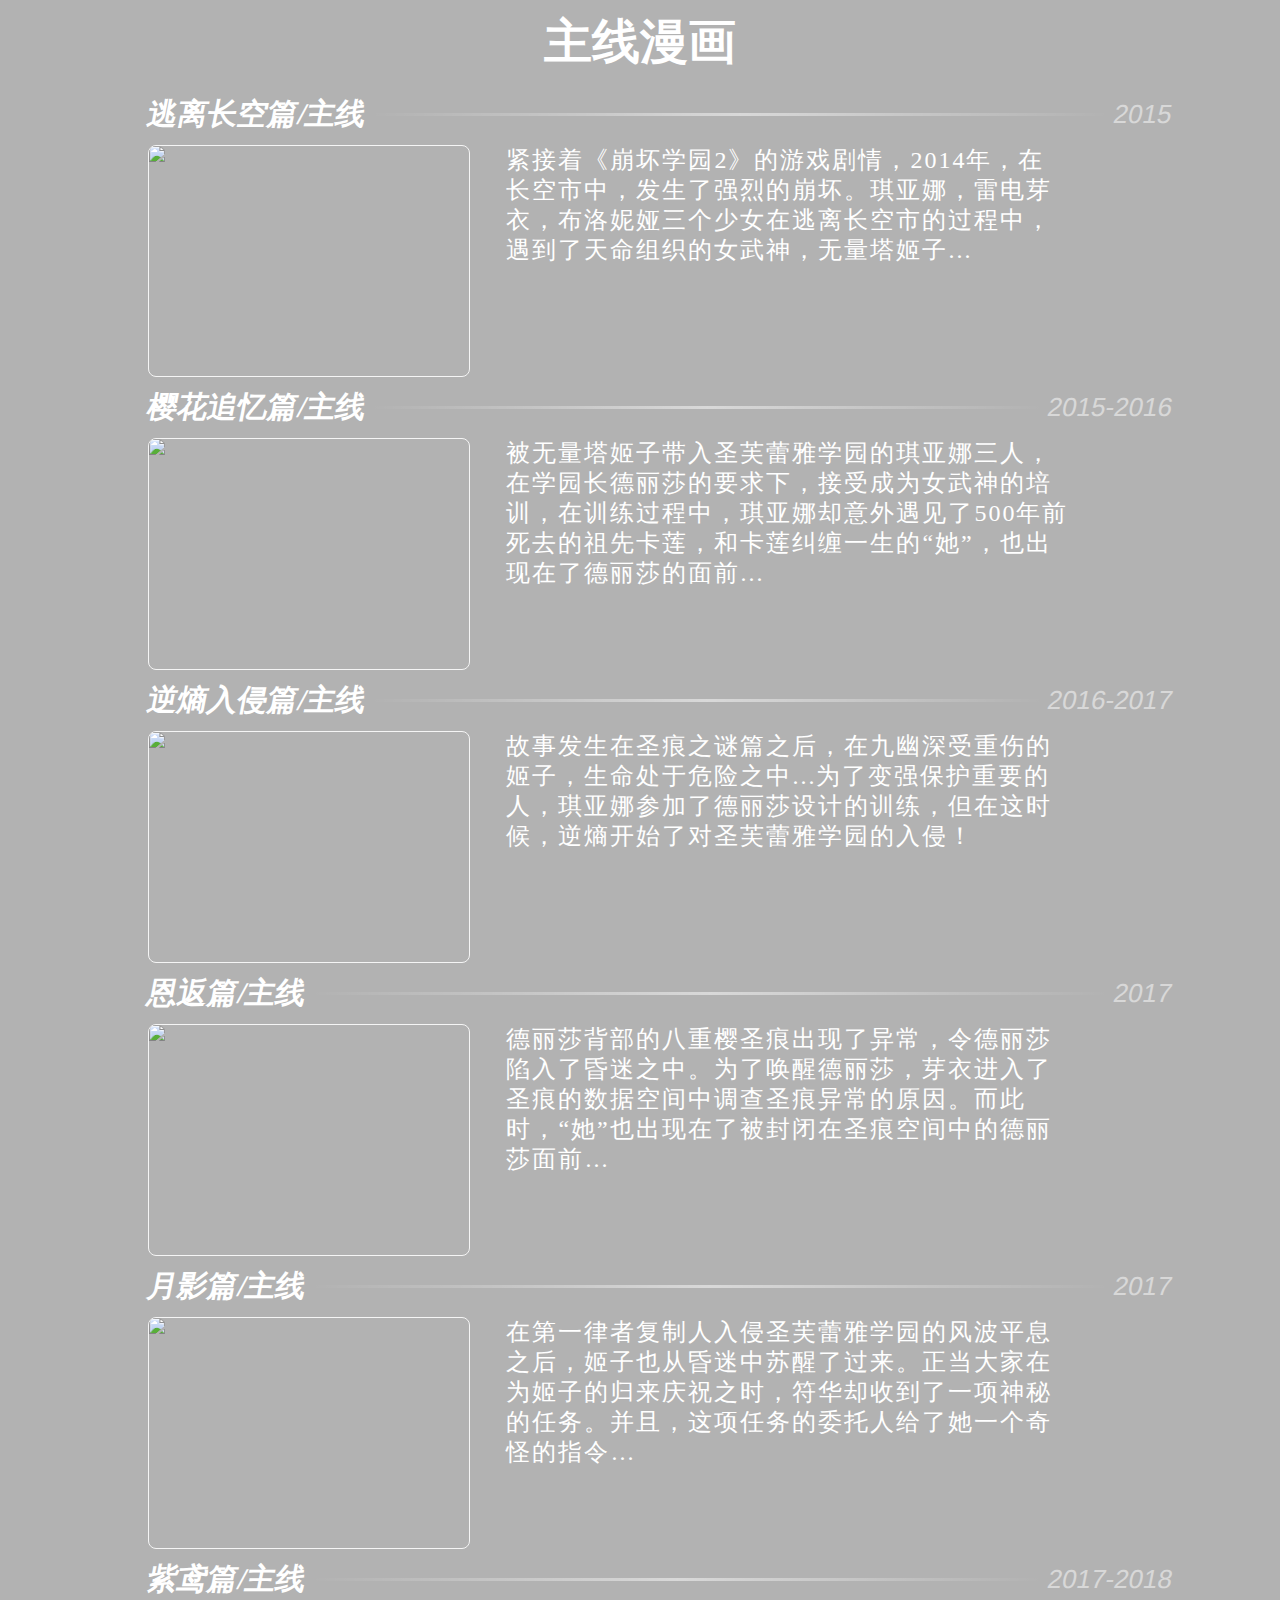
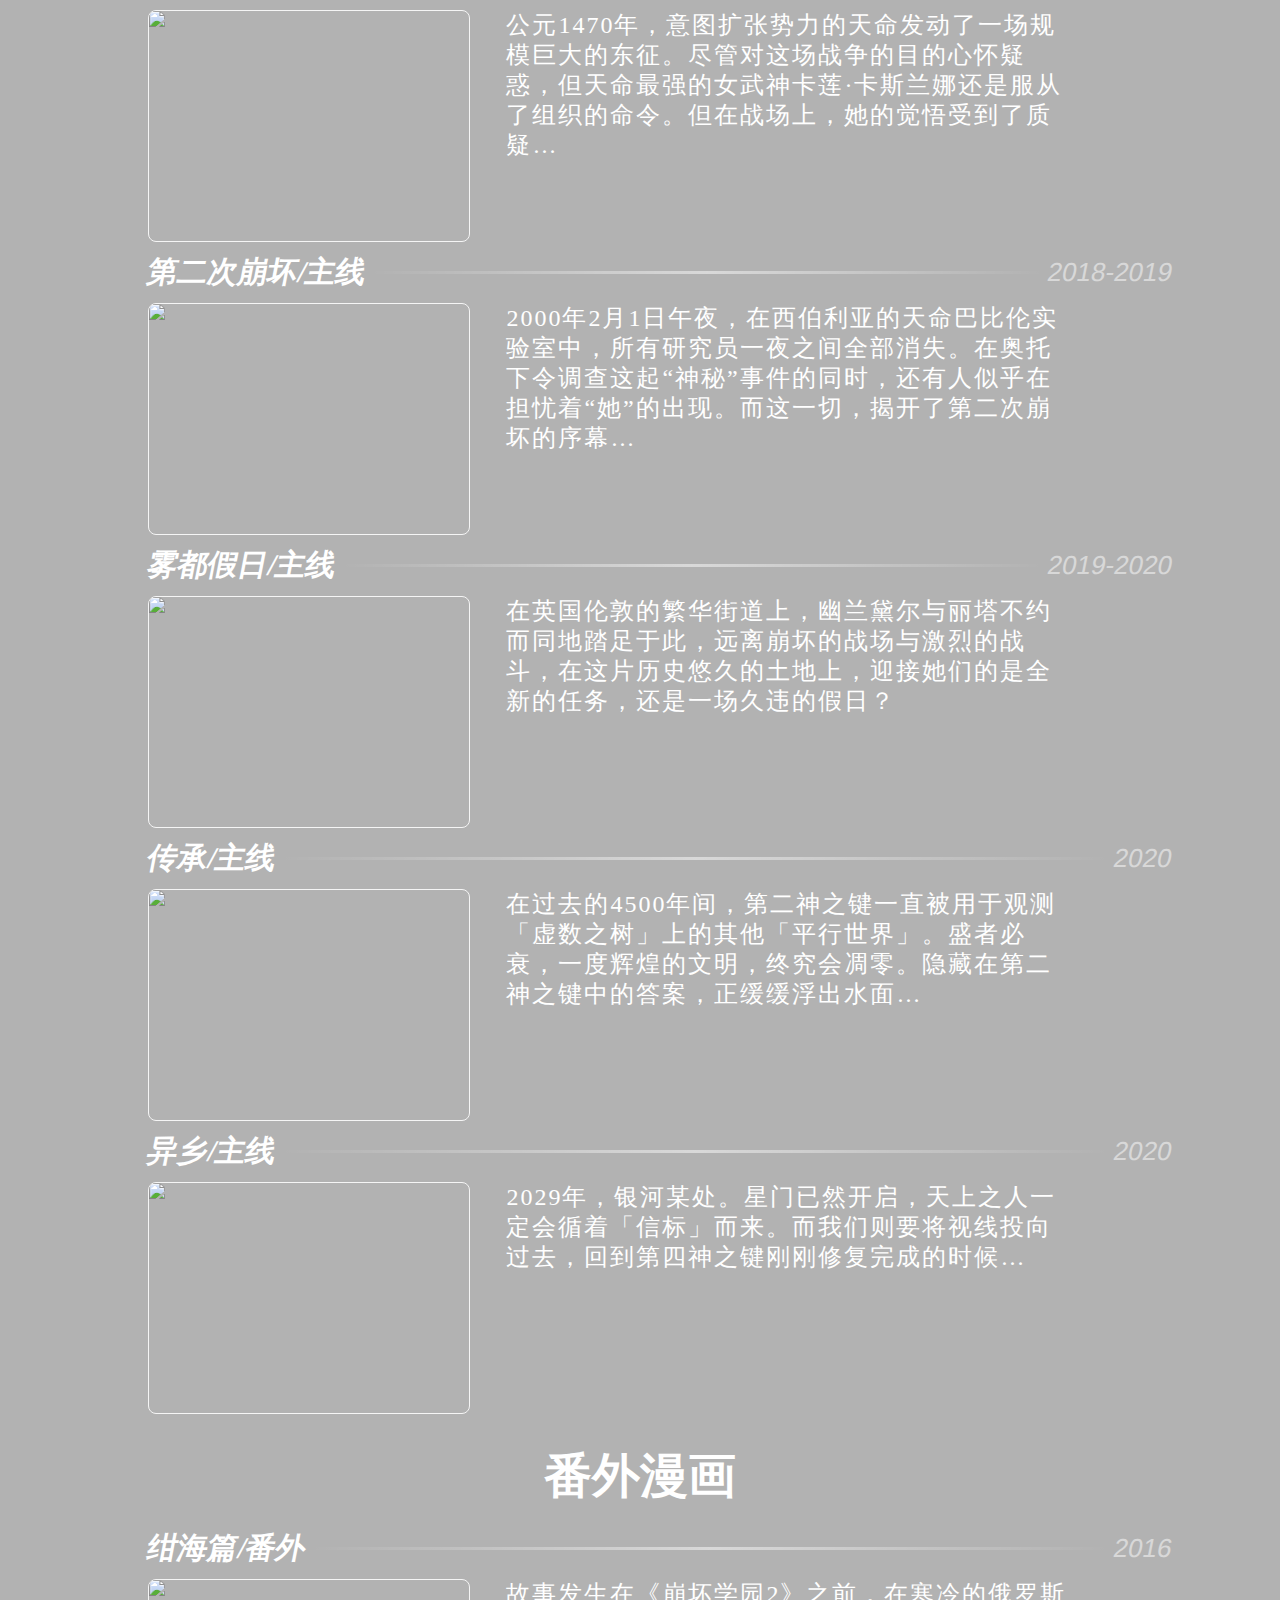
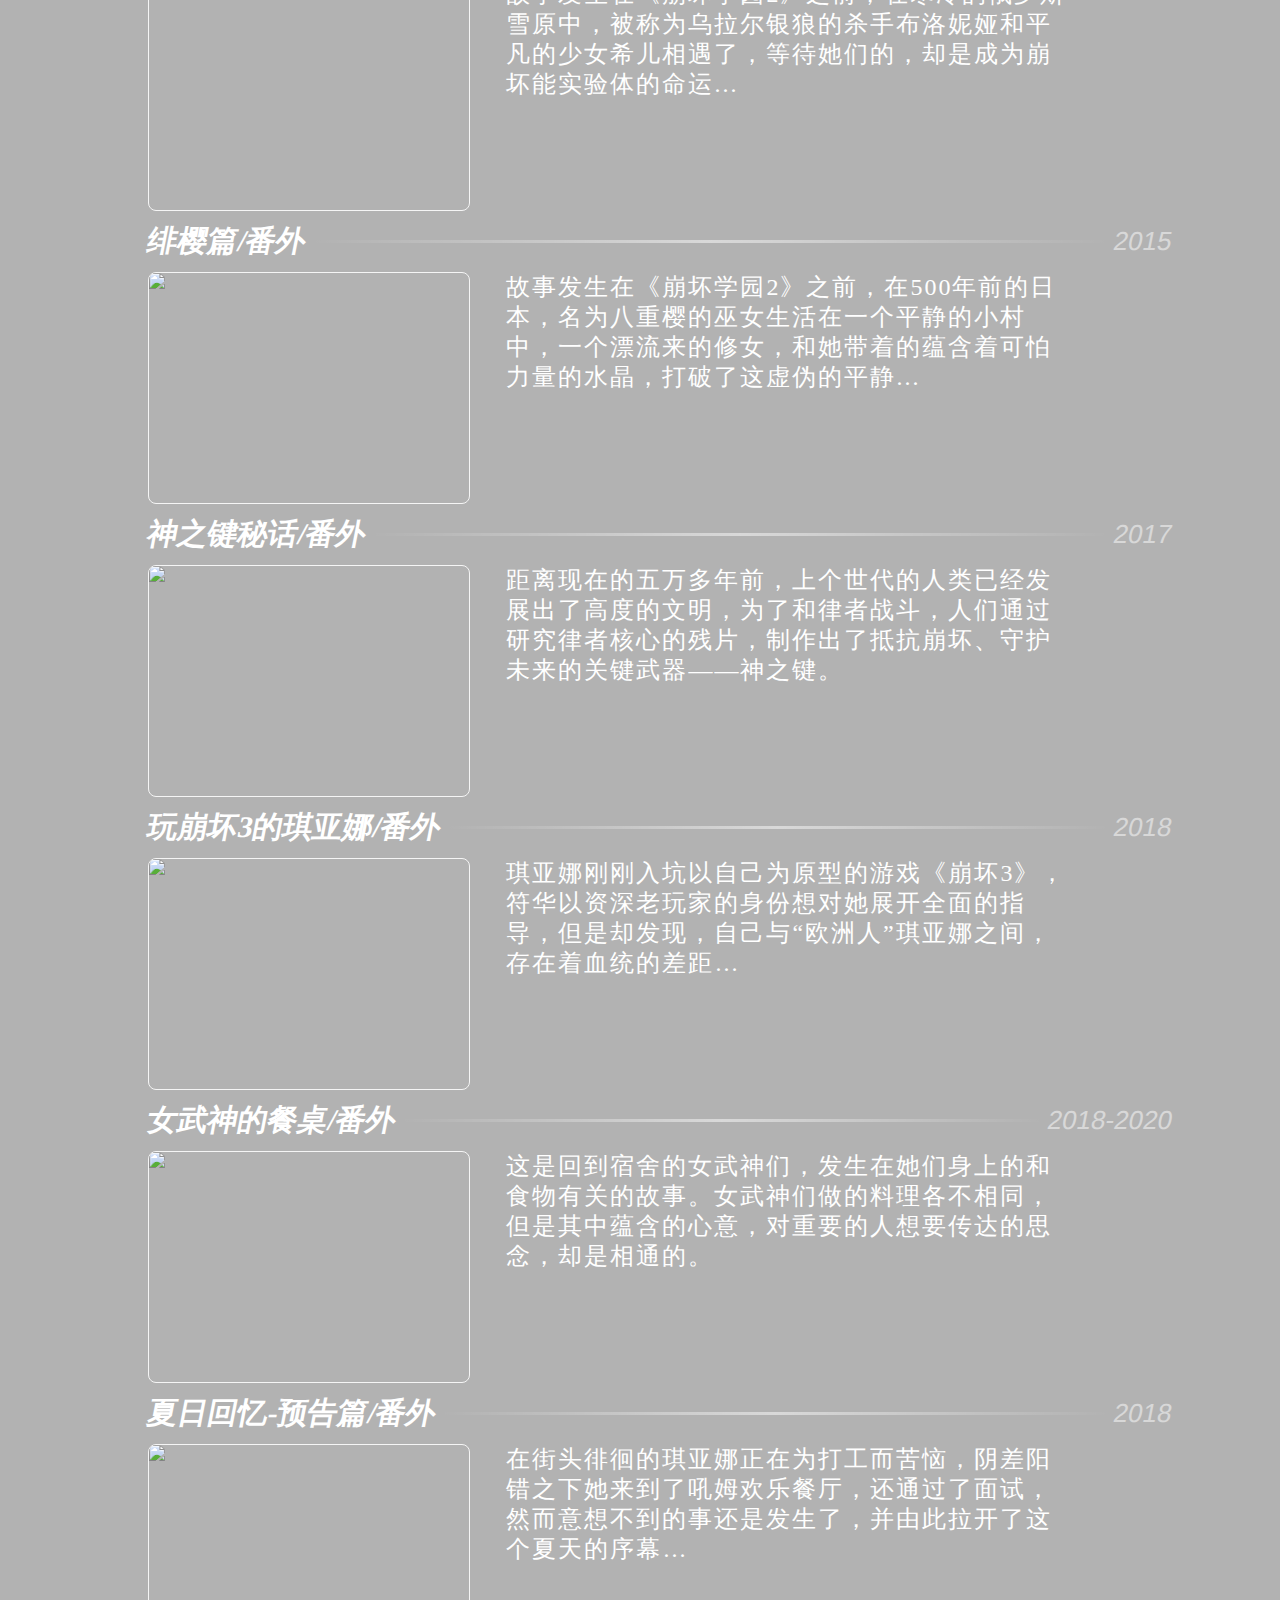
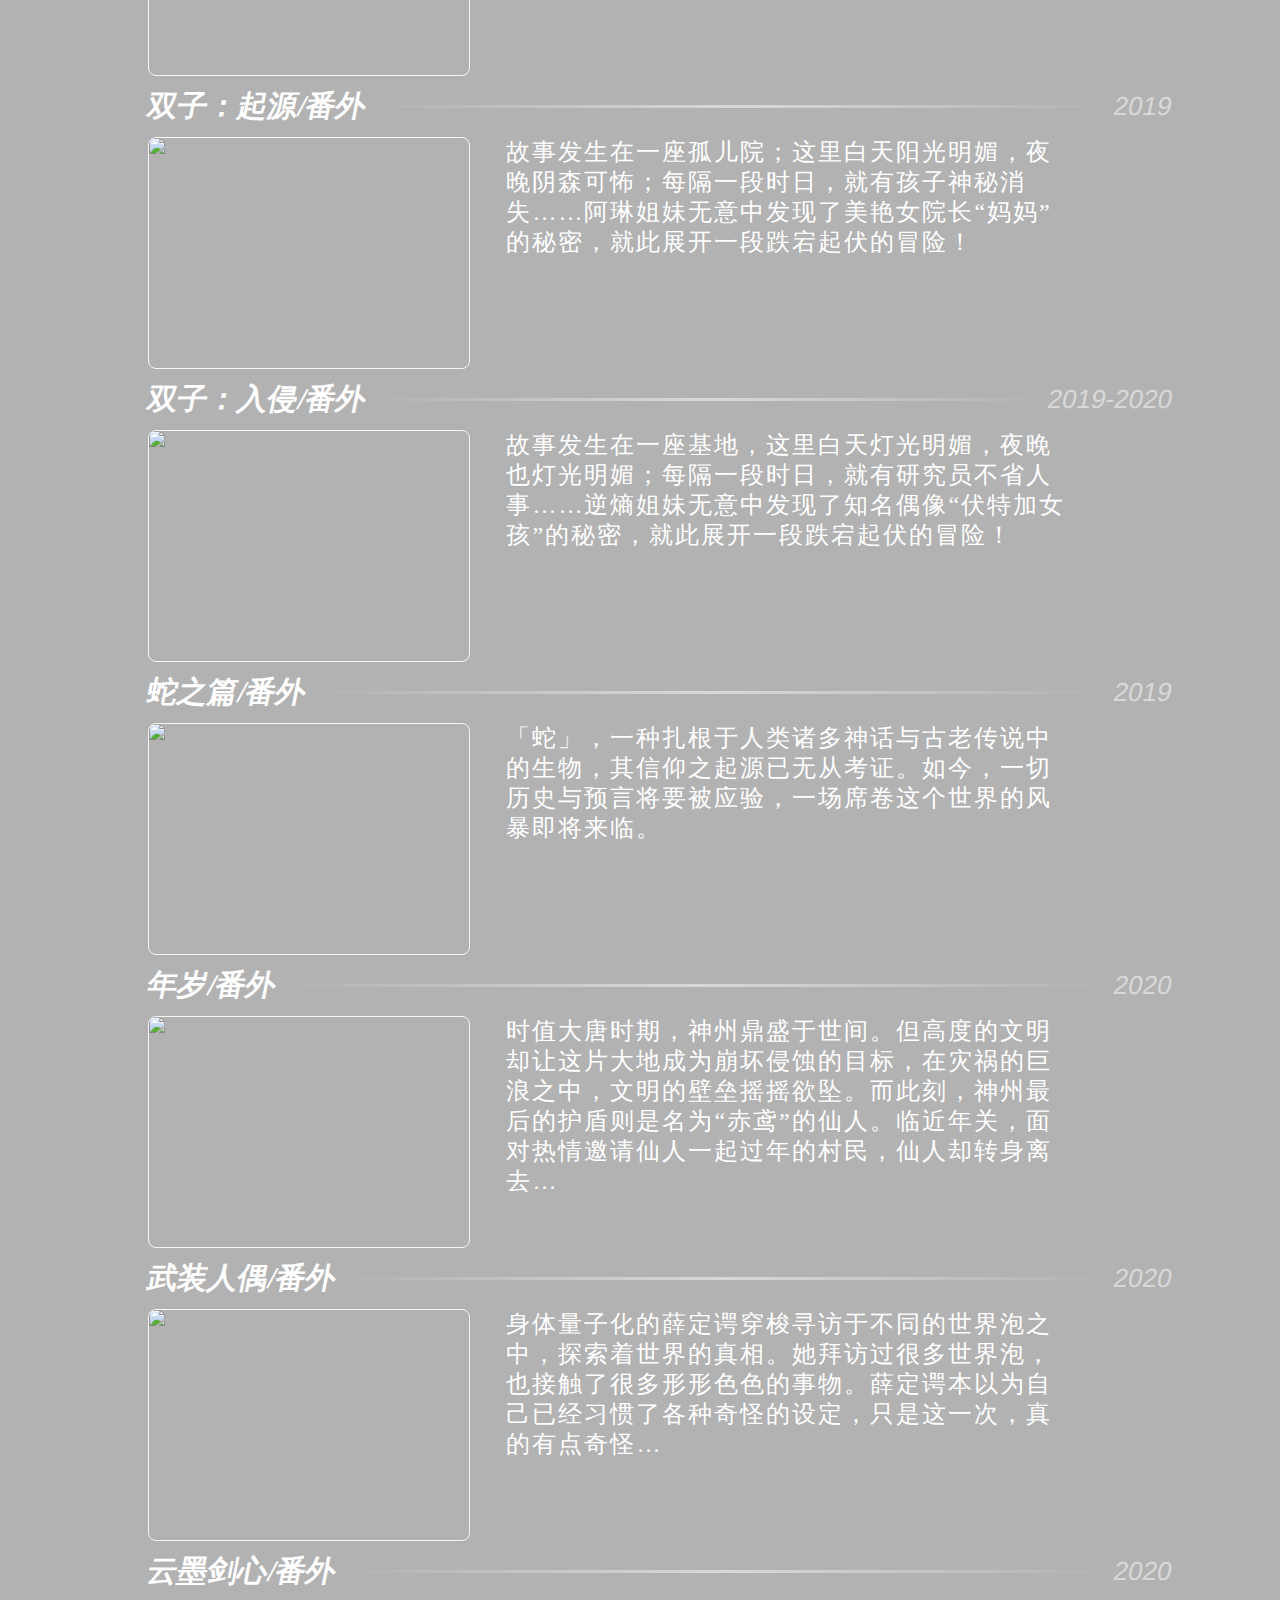
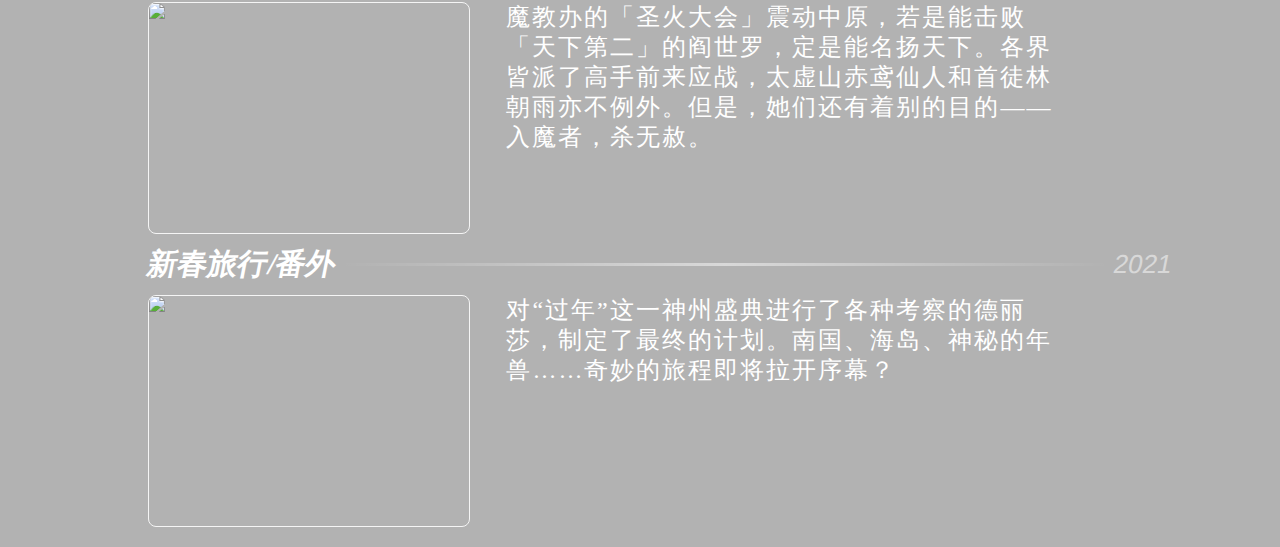
==== index.html @ b0ea1b7f "增加雾都假日" ====
<!DOCTYPE html>
<html>

<head>
    <meta charset='utf-8'>
    <meta http-equiv="Content-Type" content="text/html; charset=UTF-8">
    <!-- HTTP 1.1 -->
    <meta http-equiv="pragma" content="no-cache">
    <!-- HTTP 1.0 -->
    <meta http-equiv="cache-control" content="no-cache">
    <meta name="applicable-device" content="mobile">
    <meta name="viewport" content="width=device-width,minimum-scale=1.0,maximum-scale=1.0,user-scalable=no">
    <meta name="format-detection" content="telephone=no">
    <meta name="format-detection" content="email=no">
    <meta name="apple-mobile-web-app-capable" content="yes">
    <meta name="apple-mobile-web-status-bar-style" content="black-translucent">

    <title>崩坏三漫画</title>
    <link rel="icon" href="https://comic.bh3.com/favicon.ico">
    <link rel="stylesheet" href="css/index.css">
</head>

<body>
    <div class="index-container">
        <!-- <div class="index-title">崩坏三漫画</div> -->
        <div class="index-title">主线漫画</div>
        <div class="comic-list">
            <div class="comic-item">
                <div class="comic-title">
                    <div>逃离长空篇/主线</div>
                    <div class="role-line"></div>
                    <div>2015</div>
                </div>
                <a href="pages/common.html?id=1001">
                    <div class="comic-brief">
                        <div class="comic-cover">
                            <img src="http://comicstatic.bh3.com/new_static_v2/comic/book_cover/1001.jpg">
                        </div>
                        <div class="comic-description">
                            紧接着《崩坏学园2》的游戏剧情，2014年，在长空市中，发生了强烈的崩坏。琪亚娜，雷电芽衣，布洛妮娅三个少女在逃离长空市的过程中，遇到了天命组织的女武神，无量塔姬子...
                        </div>
                    </div>
                </a>
            </div>
            <div class="comic-item">
                <div class="comic-title">
                    <div>樱花追忆篇/主线</div>
                    <div class="role-line"></div>
                    <div>2015-2016</div>
                </div>
                <a href="pages/common.html?id=1002">
                    <div class="comic-brief">
                        <div class="comic-cover">
                            <img src="http://comicstatic.bh3.com/new_static_v2/comic/book_cover/1002.jpg">
                        </div>
                        <div class="comic-description">
                            被无量塔姬子带入圣芙蕾雅学园的琪亚娜三人，在学园长德丽莎的要求下，接受成为女武神的培训，在训练过程中，琪亚娜却意外遇见了500年前死去的祖先卡莲，和卡莲纠缠一生的“她”，也出现在了德丽莎的面前...
                        </div>
                    </div>
                </a>
            </div>
            <div class="comic-item">
                <div class="comic-title">
                    <div>逆熵入侵篇/主线</div>
                    <div class="role-line"></div>
                    <div>2016-2017</div>
                </div>
                <a href="pages/common.html?id=1006">
                    <div class="comic-brief">
                        <div class="comic-cover">
                            <img src="http://comicstatic.bh3.com/new_static_v2/comic/book_cover/1006.jpg">
                        </div>
                        <div class="comic-description">
                            故事发生在圣痕之谜篇之后，在九幽深受重伤的姬子，生命处于危险之中...为了变强保护重要的人，琪亚娜参加了德丽莎设计的训练，但在这时候，逆熵开始了对圣芙蕾雅学园的入侵！
                        </div>
                    </div>
                </a>
            </div>
            <div class="comic-item">
                <div class="comic-title">
                    <div>恩返篇/主线</div>
                    <div class="role-line"></div>
                    <div>2017</div>
                </div>
                <a href="pages/common.html?id=1007">
                    <div class="comic-brief">
                        <div class="comic-cover">
                            <img src="http://comicstatic.bh3.com/new_static_v2/comic/book_cover/1007.jpg">
                        </div>
                        <div class="comic-description">
                            德丽莎背部的八重樱圣痕出现了异常，令德丽莎陷入了昏迷之中。为了唤醒德丽莎，芽衣进入了圣痕的数据空间中调查圣痕异常的原因。而此时，“她”也出现在了被封闭在圣痕空间中的德丽莎面前…
                        </div>
                    </div>
                </a>
            </div>
            <div class="comic-item">
                <div class="comic-title">
                    <div>月影篇/主线</div>
                    <div class="role-line"></div>
                    <div>2017</div>
                </div>
                <a href="pages/common.html?id=1008">
                    <div class="comic-brief">
                        <div class="comic-cover">
                            <img src="http://comicstatic.bh3.com/new_static_v2/comic/book_cover/1008.jpg">
                        </div>
                        <div class="comic-description">
                            在第一律者复制人入侵圣芙蕾雅学园的风波平息之后，姬子也从昏迷中苏醒了过来。正当大家在为姬子的归来庆祝之时，符华却收到了一项神秘的任务。并且，这项任务的委托人给了她一个奇怪的指令…
                        </div>
                    </div>
                </a>
            </div>
            <div class="comic-item">
                <div class="comic-title">
                    <div>紫鸢篇/主线</div>
                    <div class="role-line"></div>
                    <div>2017-2018</div>
                </div>
                <a href="pages/common.html?id=1009">
                    <div class="comic-brief">
                        <div class="comic-cover">
                            <img src="http://comicstatic.bh3.com/new_static_v2/comic/book_cover/1009.jpg">
                        </div>
                        <div class="comic-description">
                            公元1470年，意图扩张势力的天命发动了一场规模巨大的东征。尽管对这场战争的目的心怀疑惑，但天命最强的女武神卡莲·卡斯兰娜还是服从了组织的命令。但在战场上，她的觉悟受到了质疑…
                        </div>
                    </div>
                </a>
            </div>
            <div class="comic-item">
                <div class="comic-title">
                    <div>第二次崩坏/主线</div>
                    <div class="role-line"></div>
                    <div>2018-2019</div>
                </div>
                <a href="pages/1012.html">
                    <div class="comic-brief">
                        <div class="comic-cover">
                            <img src="http://comicstatic.bh3.com/new_static_v2/comic/book_cover/1012.jpg">
                        </div>
                        <div class="comic-description">
                            2000年2月1日午夜，在西伯利亚的天命巴比伦实验室中，所有研究员一夜之间全部消失。在奥托下令调查这起“神秘”事件的同时，还有人似乎在担忧着“她”的出现。而这一切，揭开了第二次崩坏的序幕…
                        </div>
                    </div>
                </a>
            </div>
            <div class="comic-item">
                <div class="comic-title">
                    <div>雾都假日/主线</div>
                    <div class="role-line"></div>
                    <div>2019-2020</div>
                </div>
                <a href="pages/common.html?id=1018">
                    <div class="comic-brief">
                        <div class="comic-cover">
                            <img src="http://comicstatic.bh3.com/new_static_v2/comic/book_cover/1018.jpg">
                        </div>
                        <div class="comic-description">
                            在英国伦敦的繁华街道上，幽兰黛尔与丽塔不约而同地踏足于此，远离崩坏的战场与激烈的战斗，在这片历史悠久的土地上，迎接她们的是全新的任务，还是一场久违的假日？
                        </div>
                    </div>
                </a>
            </div>
            <div class="comic-item">
                <div class="comic-title">
                    <div>传承/主线</div>
                    <div class="role-line"></div>
                    <div>2020</div>
                </div>
                <a href="https://comic.bh3.com/book/1021">
                    <div class="comic-brief">
                        <div class="comic-cover">
                            <img src="http://comicstatic.bh3.com/new_static_v2/comic/book_cover/1021.jpg">
                        </div>
                        <div class="comic-description">
                            在过去的4500年间，第二神之键一直被用于观测「虚数之树」上的其他「平行世界」。盛者必衰，一度辉煌的文明，终究会凋零。隐藏在第二神之键中的答案，正缓缓浮出水面…
                        </div>
                    </div>
                </a>
            </div>
            <div class="comic-item">
                <div class="comic-title">
                    <div>异乡/主线</div>
                    <div class="role-line"></div>
                    <div>2020</div>
                </div>
                <a href="https://comic.bh3.com/book/1023">
                    <div class="comic-brief">
                        <div class="comic-cover">
                            <img src="http://comicstatic.bh3.com/new_static_v2/comic/book_cover/1023.jpg">
                        </div>
                        <div class="comic-description">
                            2029年，银河某处。星门已然开启，天上之人一定会循着「信标」而来。而我们则要将视线投向过去，回到第四神之键刚刚修复完成的时候…
                        </div>
                    </div>
                </a>
            </div>
        </div>
        <div class="index-title">番外漫画</div>
        <div class="comic-list">
            <div class="comic-item">
                <div class="comic-title">
                    <div>绀海篇/番外</div>
                    <div class="role-line"></div>
                    <div>2016</div>
                </div>
                <a href="https://comic.bh3.com/book/1004">
                    <div class="comic-brief">
                        <div class="comic-cover">
                            <img src="http://comicstatic.bh3.com/new_static_v2/comic/book_cover/1004.jpg">
                        </div>
                        <div class="comic-description">
                            故事发生在《崩坏学园2》之前，在寒冷的俄罗斯雪原中，被称为乌拉尔银狼的杀手布洛妮娅和平凡的少女希儿相遇了，等待她们的，却是成为崩坏能实验体的命运...
                        </div>
                    </div>
                </a>
            </div>
            <div class="comic-item">
                <div class="comic-title">
                    <div>绯樱篇/番外</div>
                    <div class="role-line"></div>
                    <div>2015</div>
                </div>
                <a href="https://comic.bh3.com/book/1005">
                    <div class="comic-brief">
                        <div class="comic-cover">
                            <img src="http://comicstatic.bh3.com/new_static_v2/comic/book_cover/1005.jpg">
                        </div>
                        <div class="comic-description">
                            故事发生在《崩坏学园2》之前，在500年前的日本，名为八重樱的巫女生活在一个平静的小村中，一个漂流来的修女，和她带着的蕴含着可怕力量的水晶，打破了这虚伪的平静...
                        </div>
                    </div>
                </a>
            </div>
            <div class="comic-item">
                <div class="comic-title">
                    <div>神之键秘话/番外</div>
                    <div class="role-line"></div>
                    <div>2017</div>
                </div>
                <a href="https://comic.bh3.com/book/1010">
                    <div class="comic-brief">
                        <div class="comic-cover">
                            <img src="http://comicstatic.bh3.com/new_static_v2/comic/book_cover/1010.jpg">
                        </div>
                        <div class="comic-description">
                            距离现在的五万多年前，上个世代的人类已经发展出了高度的文明，为了和律者战斗，人们通过研究律者核心的残片，制作出了抵抗崩坏、守护未来的关键武器——神之键。
                        </div>
                    </div>
                </a>
            </div>
            <div class="comic-item">
                <div class="comic-title">
                    <div>玩崩坏3的琪亚娜/番外</div>
                    <div class="role-line"></div>
                    <div>2018</div>
                </div>
                <a href="https://comic.bh3.com/book/1011">
                    <div class="comic-brief">
                        <div class="comic-cover">
                            <img src="http://comicstatic.bh3.com/new_static_v2/comic/book_cover/1011.jpg">
                        </div>
                        <div class="comic-description">
                            琪亚娜刚刚入坑以自己为原型的游戏《崩坏3》，符华以资深老玩家的身份想对她展开全面的指导，但是却发现，自己与“欧洲人”琪亚娜之间，存在着血统的差距…
                        </div>
                    </div>
                </a>
            </div>
            <div class="comic-item">
                <div class="comic-title">
                    <div>女武神的餐桌/番外</div>
                    <div class="role-line"></div>
                    <div>2018-2020</div>
                </div>
                <a href="https://comic.bh3.com/book/1013">
                    <div class="comic-brief">
                        <div class="comic-cover">
                            <img src="http://comicstatic.bh3.com/new_static_v2/comic/book_cover/1013.jpg">
                        </div>
                        <div class="comic-description">
                            这是回到宿舍的女武神们，发生在她们身上的和食物有关的故事。女武神们做的料理各不相同，但是其中蕴含的心意，对重要的人想要传达的思念，却是相通的。
                        </div>
                    </div>
                </a>
            </div>
            <div class="comic-item">
                <div class="comic-title">
                    <div>夏日回忆-预告篇/番外</div>
                    <div class="role-line"></div>
                    <div>2018</div>
                </div>
                <a href="https://comic.bh3.com/book/1014">
                    <div class="comic-brief">
                        <div class="comic-cover">
                            <img src="http://comicstatic.bh3.com/new_static_v2/comic/book_cover/1014.jpg">
                        </div>
                        <div class="comic-description">
                            在街头徘徊的琪亚娜正在为打工而苦恼，阴差阳错之下她来到了吼姆欢乐餐厅，还通过了面试，然而意想不到的事还是发生了，并由此拉开了这个夏天的序幕…
                        </div>
                    </div>
                </a>
            </div>
            <div class="comic-item">
                <div class="comic-title">
                    <div>双子：起源/番外</div>
                    <div class="role-line"></div>
                    <div>2019</div>
                </div>
                <a href="https://comic.bh3.com/book/1015">
                    <div class="comic-brief">
                        <div class="comic-cover">
                            <img src="http://comicstatic.bh3.com/new_static_v2/comic/book_cover/1015.jpg">
                        </div>
                        <div class="comic-description">
                            故事发生在一座孤儿院；这里白天阳光明媚，夜晚阴森可怖；每隔一段时日，就有孩子神秘消失……阿琳姐妹无意中发现了美艳女院长“妈妈”的秘密，就此展开一段跌宕起伏的冒险！
                        </div>
                    </div>
                </a>
            </div>
            <div class="comic-item">
                <div class="comic-title">
                    <div>双子：入侵/番外</div>
                    <div class="role-line"></div>
                    <div>2019-2020</div>
                </div>
                <a href="https://comic.bh3.com/book/1016">
                    <div class="comic-brief">
                        <div class="comic-cover">
                            <img src="http://comicstatic.bh3.com/new_static_v2/comic/book_cover/1016.jpg">
                        </div>
                        <div class="comic-description">
                            故事发生在一座基地，这里白天灯光明媚，夜晚也灯光明媚；每隔一段时日，就有研究员不省人事……逆熵姐妹无意中发现了知名偶像“伏特加女孩”的秘密，就此展开一段跌宕起伏的冒险！
                        </div>
                    </div>
                </a>
            </div>
            <div class="comic-item">
                <div class="comic-title">
                    <div>蛇之篇/番外</div>
                    <div class="role-line"></div>
                    <div>2019</div>
                </div>
                <a href="https://comic.bh3.com/book/1017">
                    <div class="comic-brief">
                        <div class="comic-cover">
                            <img src="http://comicstatic.bh3.com/new_static_v2/comic/book_cover/1017.jpg">
                        </div>
                        <div class="comic-description">
                            「蛇」，一种扎根于人类诸多神话与古老传说中的生物，其信仰之起源已无从考证。如今，一切历史与预言将要被应验，一场席卷这个世界的风暴即将来临。
                        </div>
                    </div>
                </a>
            </div>
            <div class="comic-item">
                <div class="comic-title">
                    <div>年岁/番外</div>
                    <div class="role-line"></div>
                    <div>2020</div>
                </div>
                <a href="https://comic.bh3.com/book/1019">
                    <div class="comic-brief">
                        <div class="comic-cover">
                            <img src="http://comicstatic.bh3.com/new_static_v2/comic/book_cover/1019.jpg">
                        </div>
                        <div class="comic-description">
                            时值大唐时期，神州鼎盛于世间。但高度的文明却让这片大地成为崩坏侵蚀的目标，在灾祸的巨浪之中，文明的壁垒摇摇欲坠。而此刻，神州最后的护盾则是名为“赤鸢”的仙人。临近年关，面对热情邀请仙人一起过年的村民，仙人却转身离去…
                        </div>
                    </div>
                </a>
            </div>
            <div class="comic-item">
                <div class="comic-title">
                    <div>武装人偶/番外</div>
                    <div class="role-line"></div>
                    <div>2020</div>
                </div>
                <a href="https://comic.bh3.com/book/1020">
                    <div class="comic-brief">
                        <div class="comic-cover">
                            <img src="http://comicstatic.bh3.com/new_static_v2/comic/book_cover/1020.jpg">
                        </div>
                        <div class="comic-description">
                            身体量子化的薛定谔穿梭寻访于不同的世界泡之中，探索着世界的真相。她拜访过很多世界泡，也接触了很多形形色色的事物。薛定谔本以为自己已经习惯了各种奇怪的设定，只是这一次，真的有点奇怪…
                        </div>
                    </div>
                </a>
            </div>
            <div class="comic-item">
                <div class="comic-title">
                    <div>云墨剑心/番外</div>
                    <div class="role-line"></div>
                    <div>2020</div>
                </div>
                <a href="https://comic.bh3.com/book/1022">
                    <div class="comic-brief">
                        <div class="comic-cover">
                            <img src="http://comicstatic.bh3.com/new_static_v2/comic/book_cover/1022.jpg">
                        </div>
                        <div class="comic-description">
                            魔教办的「圣火大会」震动中原，若是能击败「天下第二」的阎世罗，定是能名扬天下。各界皆派了高手前来应战，太虚山赤鸢仙人和首徒林朝雨亦不例外。但是，她们还有着别的目的——入魔者，杀无赦。
                        </div>
                    </div>
                </a>
            </div>
            <div class="comic-item">
                <div class="comic-title">
                    <div>新春旅行/番外</div>
                    <div class="role-line"></div>
                    <div>2021</div>
                </div>
                <a href="https://comic.bh3.com/book/1024">
                    <div class="comic-brief">
                        <div class="comic-cover">
                            <img src="http://comicstatic.bh3.com/new_static_v2/comic/book_cover/1024.jpg">
                        </div>
                        <div class="comic-description">
                            对“过年”这一神州盛典进行了各种考察的德丽莎，制定了最终的计划。南国、海岛、神秘的年兽……奇妙的旅程即将拉开序幕？
                        </div>
                    </div>
                </a>
            </div>
        </div>
    </div>

    <!-- <div class="return-top">返回顶部</div> -->
</body>

</html>
---- css/index.css ----
body {
    margin: 0;
}

a {
    text-decoration: none;
}

.index-container {
    background: url(https://www.bh3.com/_nuxt/img/rolebg.6391bd9.jpg) center top no-repeat;
    background-size: cover;
    background-attachment: fixed;
    min-height: 1200px;
    background-blend-mode: darken;
    background-color: rgba(0,0,0,0.3);
}

.index-title {
    font-size: 3rem;
    font-weight: bold;
    /* color: #96dbff; */
    color: #fff;
    text-align: center;
    padding: 10px 0;
}

.comic-list {
    padding: 10px 20px;
}

@media screen and (min-width: 800px) {
    .comic-list {
        width: 80%;
        margin-left: 10%;
    }
}

/* comic-title */

.comic-title {
    display: -webkit-box;
    display: -ms-flexbox;
    display: flex;
    -webkit-box-align: center;
    -ms-flex-align: center;
    align-items: center;
    -webkit-box-pack: justify;
    -ms-flex-pack: justify;
    justify-content: space-between;
    margin-bottom: 10px;
}

.comic-title div:first-child {
    font-size: 30px;
    color: #fff;
    -webkit-transform: skew(-11deg);
    -ms-transform: skew(-11deg);
    transform: skew(-11deg);
    font-weight: bold;
    -ms-flex-negative: 0;
    flex-shrink: 0;
    margin-right: 5px;
}

.comic-title .role-line {
    -webkit-box-flex: 1;
    -ms-flex: 1;
    flex: 1;
    height: 3px;
    background: -webkit-gradient(linear, right top, left top, from(transparent), color-stop(rgba(255, 255, 255, 0.5)), to(transparent));
    background: -o-linear-gradient(right, transparent, rgba(255, 255, 255, 0.5), transparent);
    background: linear-gradient(to left, transparent, rgba(255, 255, 255, 0.5), transparent);
}

.comic-title div:last-child {
    font-size: 26px;
    opacity: .5;
    font-weight: 400;
    color: #fff;
    -webkit-transform: skew(-11deg);
    -ms-transform: skew(-11deg);
    transform: skew(-11deg);
    -ms-flex-negative: 0;
    flex-shrink: 0;
    margin-left: 5px;
    font-family: Impact, sans-serif;
}

/* comic-brief */

.comic-brief {
    overflow: hidden;
    margin-bottom: 10px;
}

.comic-cover {
    float: left;
    width: 320px;
    height: 230px;
    border: 1px solid #F5F5F5;
    overflow: hidden;
    border-radius: 8px;
    /* font-size: 0; */
}

.comic-cover img {
    width: 100%;
    display: block;
}

.comic-description {
    font-size: 1.5rem;
    margin-left: 330px;
    line-height: 30px;
    color: #FFF;
    letter-spacing: 2px;
}

@media screen and (max-width: 600px) {
    .comic-title div:first-child {
        font-size: 1.5rem;
    }
    .comic-title div:last-child {
        font-size: 1.2rem;
        /* opacity: .5; */
        /* font-weight: 400; */
    }
    
    .comic-cover {
        width: 40%;
        height: fit-content;
    }
    .comic-description {
        font-size: 1rem;
        margin-left: 45%;
        line-height: normal;
        letter-spacing: normal;
    }
}

@media screen and (min-width: 1200px) {
    .comic-description {
        margin-left: 35%;
        margin-right: 10%;
    }
}
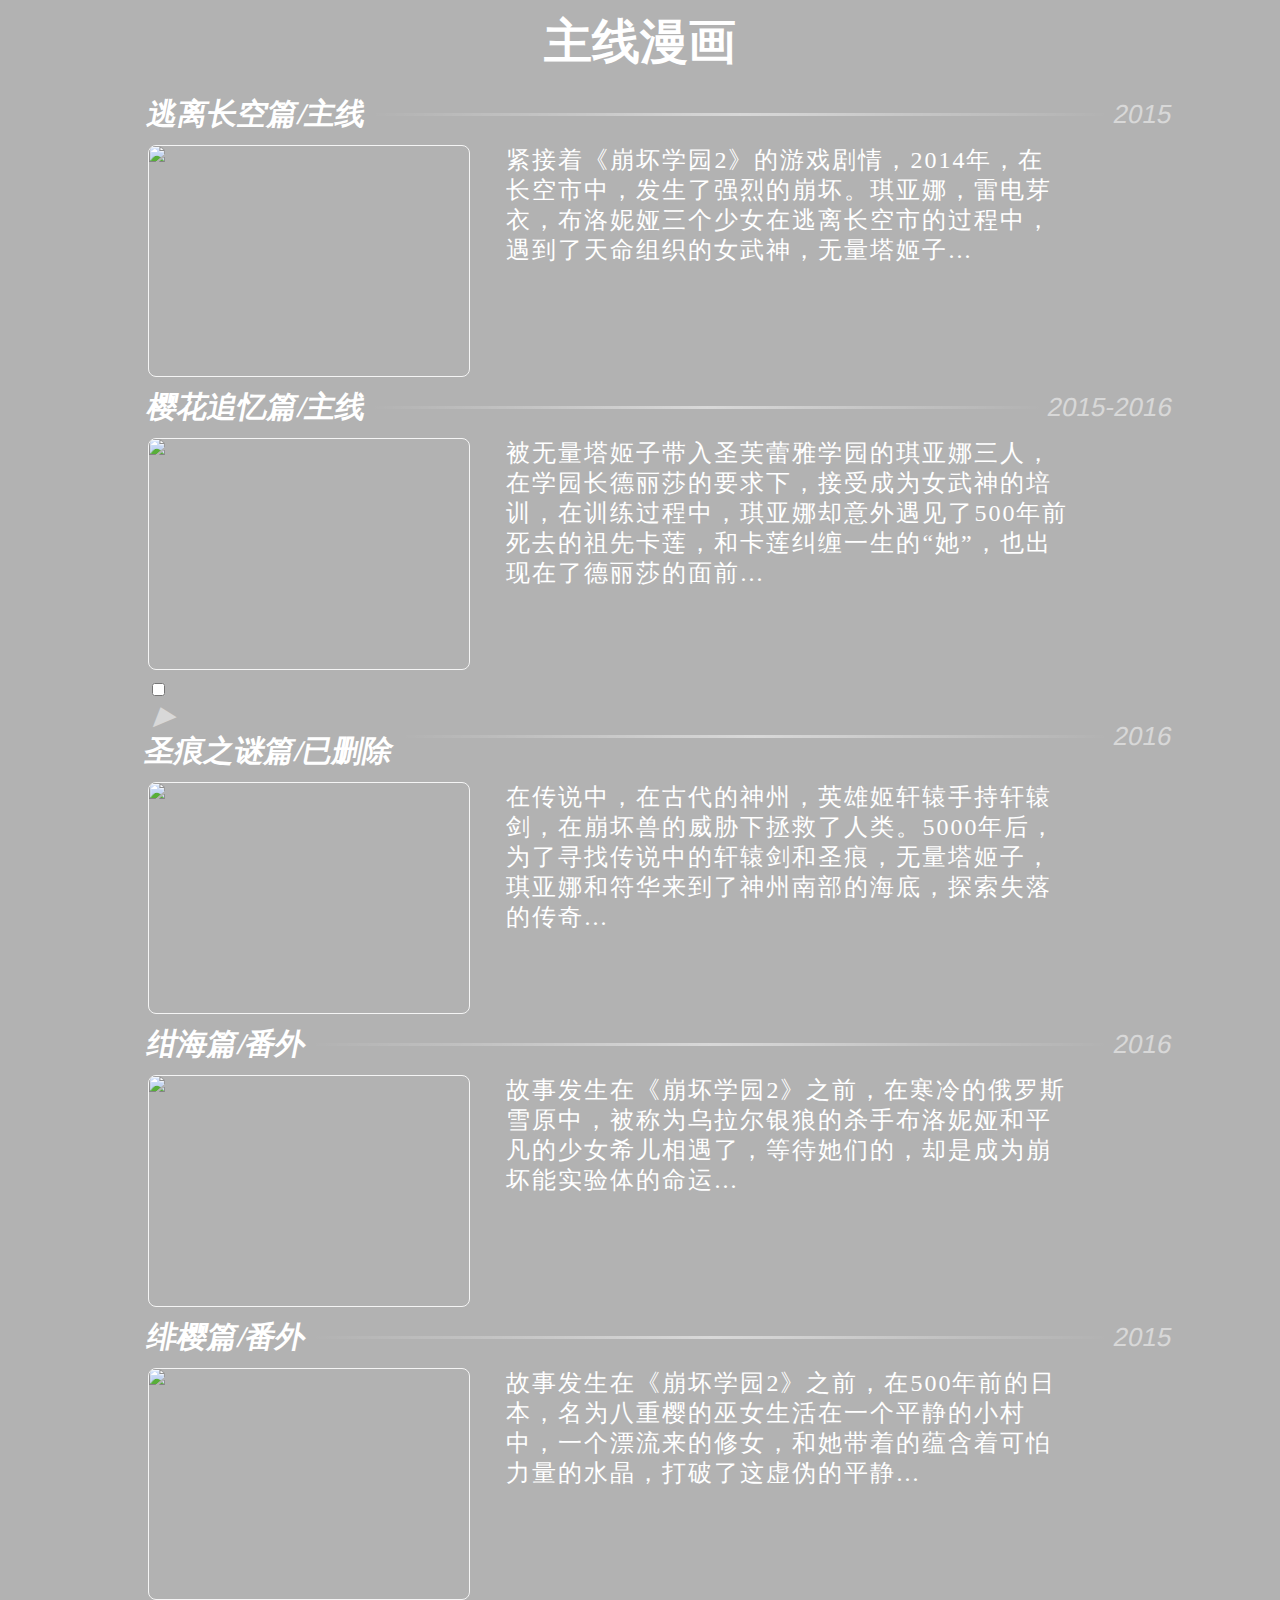
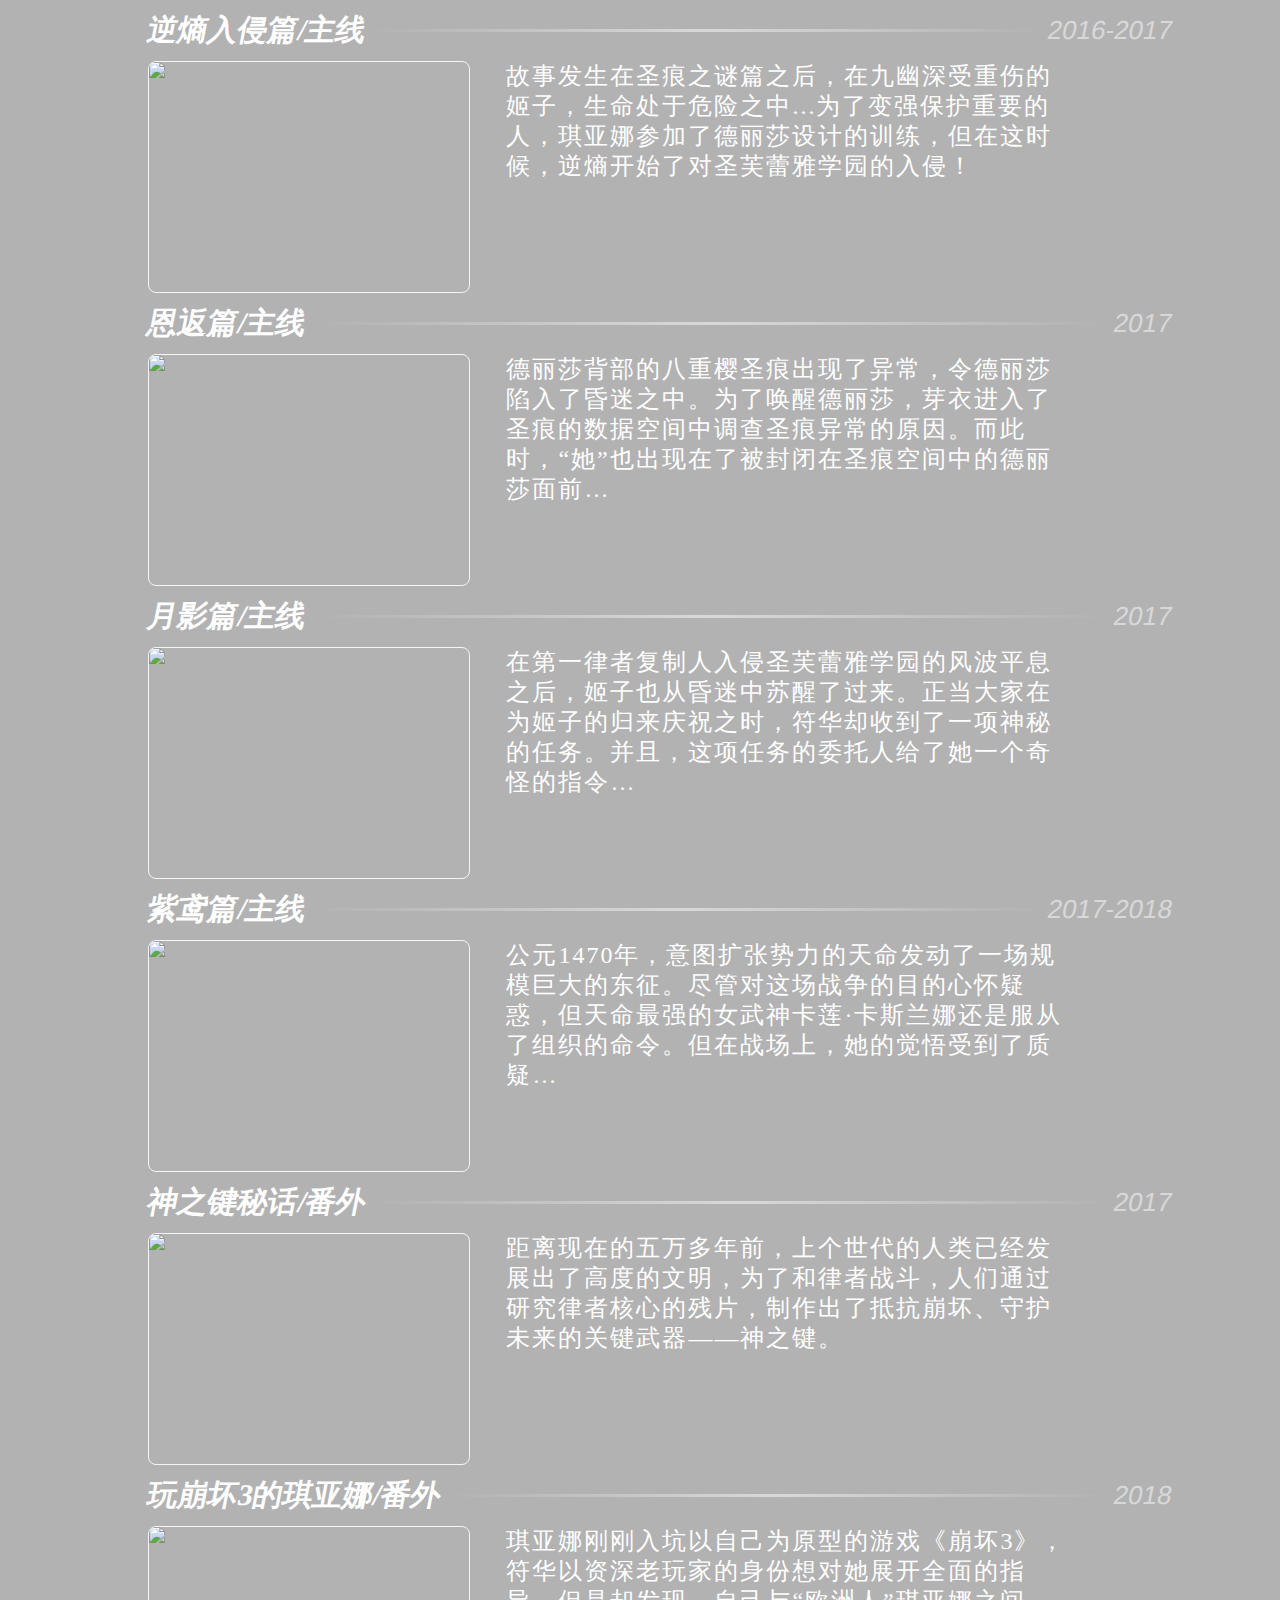
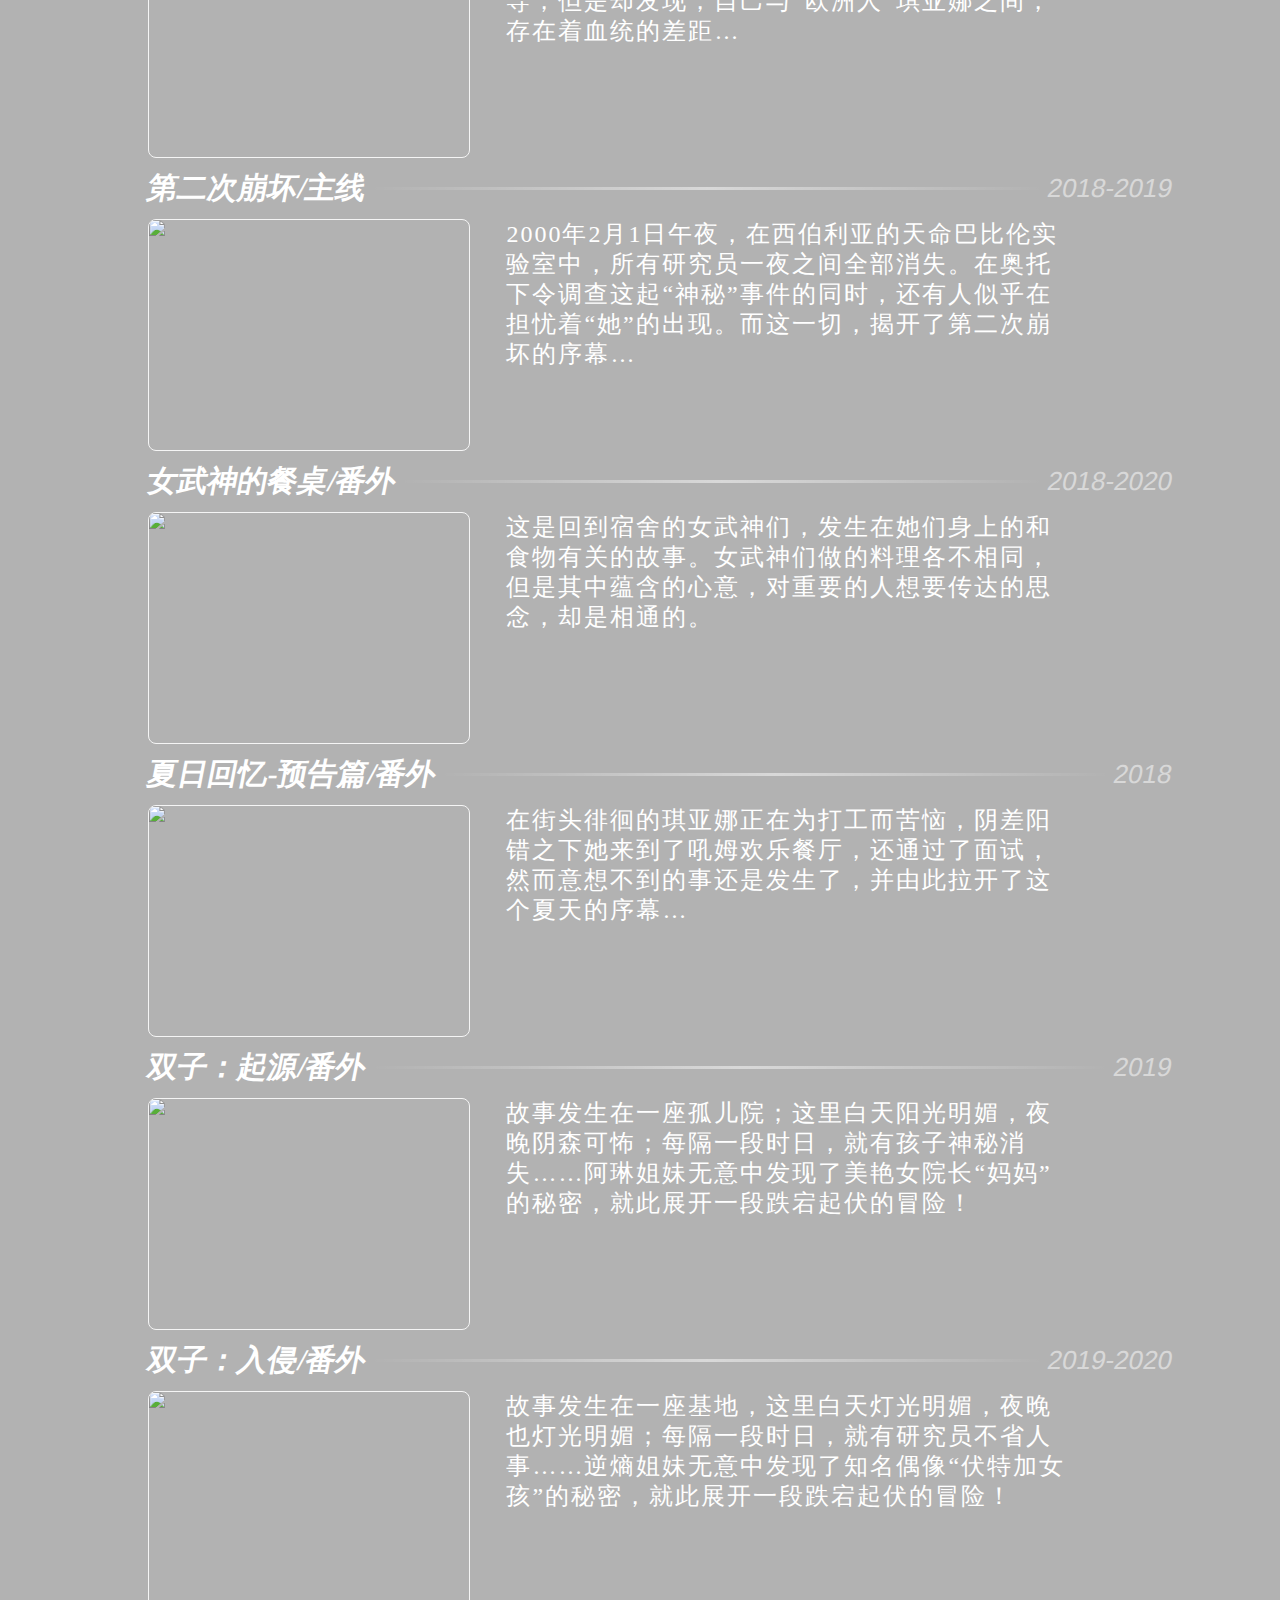
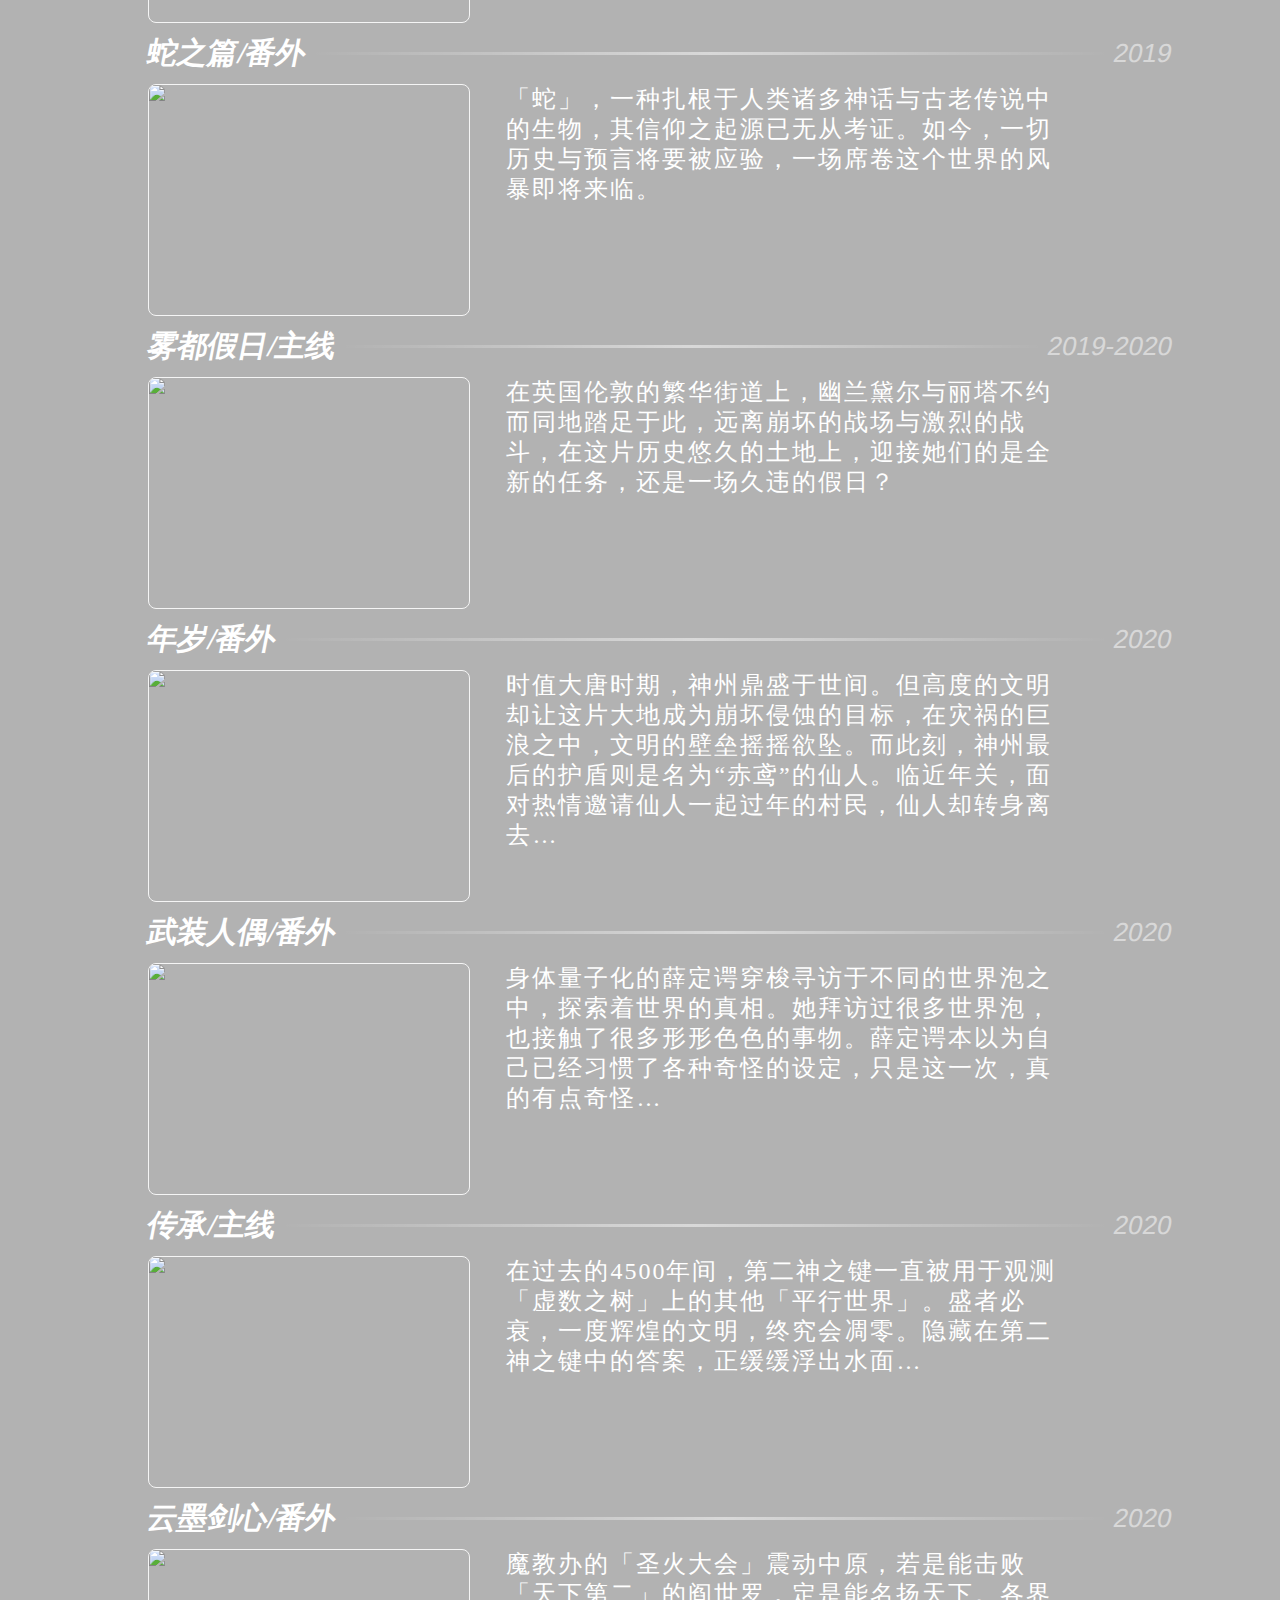
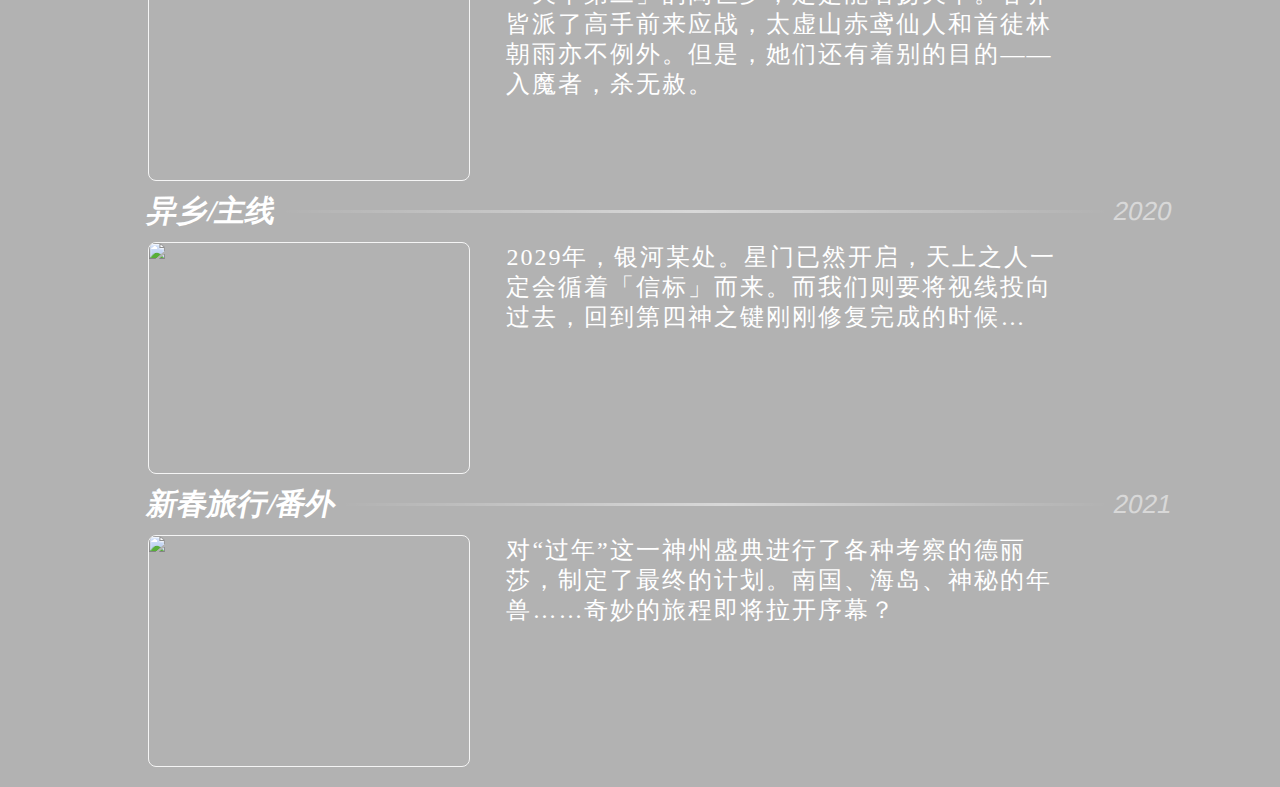
==== commit 0f0a4dc6: "增加圣痕之谜篇" ====
--- a/index.html
+++ b/index.html
@@ -59,6 +59,63 @@
                     </div>
                 </a>
             </div>
+            <div class="comic-item comic-item-deprecated">
+                <input type="checkbox" id="check-1003" class="deprecated-check" />
+                <label for="check-1003">
+                    <div class="comic-title">
+                        <div>
+                            <div class="comic-title-check">▶</div>
+                            圣痕之谜篇/已删除
+                        </div>
+                        <div class="role-line"></div>
+                        <div>2016</div>
+                    </div>
+                </label>
+                <a href="pages/common.html?id=1003">
+                    <div class="comic-brief">
+                        <div class="comic-cover">
+                            <img src="https://comicstatic.bh3.com/new_static_v2/comic/book_cover/1003.jpg">
+                        </div>
+                        <div class="comic-description">
+                            在传说中，在古代的神州，英雄姬轩辕手持轩辕剑，在崩坏兽的威胁下拯救了人类。5000年后，为了寻找传说中的轩辕剑和圣痕，无量塔姬子，琪亚娜和符华来到了神州南部的海底，探索失落的传奇...
+                        </div>
+                    </div>
+                </a>
+            </div>
+            <div class="comic-item">
+                <div class="comic-title">
+                    <div>绀海篇/番外</div>
+                    <div class="role-line"></div>
+                    <div>2016</div>
+                </div>
+                <a href="pages/common.html?id=1004">
+                    <div class="comic-brief">
+                        <div class="comic-cover">
+                            <img src="http://comicstatic.bh3.com/new_static_v2/comic/book_cover/1004.jpg">
+                        </div>
+                        <div class="comic-description">
+                            故事发生在《崩坏学园2》之前，在寒冷的俄罗斯雪原中，被称为乌拉尔银狼的杀手布洛妮娅和平凡的少女希儿相遇了，等待她们的，却是成为崩坏能实验体的命运...
+                        </div>
+                    </div>
+                </a>
+            </div>
+            <div class="comic-item">
+                <div class="comic-title">
+                    <div>绯樱篇/番外</div>
+                    <div class="role-line"></div>
+                    <div>2015</div>
+                </div>
+                <a href="pages/common.html?id=1005">
+                    <div class="comic-brief">
+                        <div class="comic-cover">
+                            <img src="http://comicstatic.bh3.com/new_static_v2/comic/book_cover/1005.jpg">
+                        </div>
+                        <div class="comic-description">
+                            故事发生在《崩坏学园2》之前，在500年前的日本，名为八重樱的巫女生活在一个平静的小村中，一个漂流来的修女，和她带着的蕴含着可怕力量的水晶，打破了这虚伪的平静...
+                        </div>
+                    </div>
+                </a>
+            </div>
             <div class="comic-item">
                 <div class="comic-title">
                     <div>逆熵入侵篇/主线</div>
@@ -129,6 +186,40 @@
             </div>
             <div class="comic-item">
                 <div class="comic-title">
+                    <div>神之键秘话/番外</div>
+                    <div class="role-line"></div>
+                    <div>2017</div>
+                </div>
+                <a href="pages/common.html?id=1010">
+                    <div class="comic-brief">
+                        <div class="comic-cover">
+                            <img src="http://comicstatic.bh3.com/new_static_v2/comic/book_cover/1010.jpg">
+                        </div>
+                        <div class="comic-description">
+                            距离现在的五万多年前，上个世代的人类已经发展出了高度的文明，为了和律者战斗，人们通过研究律者核心的残片，制作出了抵抗崩坏、守护未来的关键武器——神之键。
+                        </div>
+                    </div>
+                </a>
+            </div>
+            <div class="comic-item">
+                <div class="comic-title">
+                    <div>玩崩坏3的琪亚娜/番外</div>
+                    <div class="role-line"></div>
+                    <div>2018</div>
+                </div>
+                <a href="pages/common.html?id=1011">
+                    <div class="comic-brief">
+                        <div class="comic-cover">
+                            <img src="http://comicstatic.bh3.com/new_static_v2/comic/book_cover/1011.jpg">
+                        </div>
+                        <div class="comic-description">
+                            琪亚娜刚刚入坑以自己为原型的游戏《崩坏3》，符华以资深老玩家的身份想对她展开全面的指导，但是却发现，自己与“欧洲人”琪亚娜之间，存在着血统的差距…
+                        </div>
+                    </div>
+                </a>
+            </div>
+            <div class="comic-item">
+                <div class="comic-title">
                     <div>第二次崩坏/主线</div>
                     <div class="role-line"></div>
                     <div>2018-2019</div>
@@ -146,6 +237,91 @@
             </div>
             <div class="comic-item">
                 <div class="comic-title">
+                    <div>女武神的餐桌/番外</div>
+                    <div class="role-line"></div>
+                    <div>2018-2020</div>
+                </div>
+                <a href="pages/common.html?id=1013">
+                    <div class="comic-brief">
+                        <div class="comic-cover">
+                            <img src="http://comicstatic.bh3.com/new_static_v2/comic/book_cover/1013.jpg">
+                        </div>
+                        <div class="comic-description">
+                            这是回到宿舍的女武神们，发生在她们身上的和食物有关的故事。女武神们做的料理各不相同，但是其中蕴含的心意，对重要的人想要传达的思念，却是相通的。
+                        </div>
+                    </div>
+                </a>
+            </div>
+            <div class="comic-item">
+                <div class="comic-title">
+                    <div>夏日回忆-预告篇/番外</div>
+                    <div class="role-line"></div>
+                    <div>2018</div>
+                </div>
+                <a href="pages/common.html?id=1014">
+                    <div class="comic-brief">
+                        <div class="comic-cover">
+                            <img src="http://comicstatic.bh3.com/new_static_v2/comic/book_cover/1014.jpg">
+                        </div>
+                        <div class="comic-description">
+                            在街头徘徊的琪亚娜正在为打工而苦恼，阴差阳错之下她来到了吼姆欢乐餐厅，还通过了面试，然而意想不到的事还是发生了，并由此拉开了这个夏天的序幕…
+                        </div>
+                    </div>
+                </a>
+            </div>
+            <div class="comic-item">
+                <div class="comic-title">
+                    <div>双子：起源/番外</div>
+                    <div class="role-line"></div>
+                    <div>2019</div>
+                </div>
+                <a href="pages/common.html?id=1015">
+                    <div class="comic-brief">
+                        <div class="comic-cover">
+                            <img src="http://comicstatic.bh3.com/new_static_v2/comic/book_cover/1015.jpg">
+                        </div>
+                        <div class="comic-description">
+                            故事发生在一座孤儿院；这里白天阳光明媚，夜晚阴森可怖；每隔一段时日，就有孩子神秘消失……阿琳姐妹无意中发现了美艳女院长“妈妈”的秘密，就此展开一段跌宕起伏的冒险！
+                        </div>
+                    </div>
+                </a>
+            </div>
+            <div class="comic-item">
+                <div class="comic-title">
+                    <div>双子：入侵/番外</div>
+                    <div class="role-line"></div>
+                    <div>2019-2020</div>
+                </div>
+                <a href="pages/common.html?id=1016">
+                    <div class="comic-brief">
+                        <div class="comic-cover">
+                            <img src="http://comicstatic.bh3.com/new_static_v2/comic/book_cover/1016.jpg">
+                        </div>
+                        <div class="comic-description">
+                            故事发生在一座基地，这里白天灯光明媚，夜晚也灯光明媚；每隔一段时日，就有研究员不省人事……逆熵姐妹无意中发现了知名偶像“伏特加女孩”的秘密，就此展开一段跌宕起伏的冒险！
+                        </div>
+                    </div>
+                </a>
+            </div>
+            <div class="comic-item">
+                <div class="comic-title">
+                    <div>蛇之篇/番外</div>
+                    <div class="role-line"></div>
+                    <div>2019</div>
+                </div>
+                <a href="pages/common.html?id=1017">
+                    <div class="comic-brief">
+                        <div class="comic-cover">
+                            <img src="http://comicstatic.bh3.com/new_static_v2/comic/book_cover/1017.jpg">
+                        </div>
+                        <div class="comic-description">
+                            「蛇」，一种扎根于人类诸多神话与古老传说中的生物，其信仰之起源已无从考证。如今，一切历史与预言将要被应验，一场席卷这个世界的风暴即将来临。
+                        </div>
+                    </div>
+                </a>
+            </div>
+            <div class="comic-item">
+                <div class="comic-title">
                     <div>雾都假日/主线</div>
                     <div class="role-line"></div>
                     <div>2019-2020</div>
@@ -163,11 +339,45 @@
             </div>
             <div class="comic-item">
                 <div class="comic-title">
+                    <div>年岁/番外</div>
+                    <div class="role-line"></div>
+                    <div>2020</div>
+                </div>
+                <a href="pages/common.html?id=1019">
+                    <div class="comic-brief">
+                        <div class="comic-cover">
+                            <img src="http://comicstatic.bh3.com/new_static_v2/comic/book_cover/1019.jpg">
+                        </div>
+                        <div class="comic-description">
+                            时值大唐时期，神州鼎盛于世间。但高度的文明却让这片大地成为崩坏侵蚀的目标，在灾祸的巨浪之中，文明的壁垒摇摇欲坠。而此刻，神州最后的护盾则是名为“赤鸢”的仙人。临近年关，面对热情邀请仙人一起过年的村民，仙人却转身离去…
+                        </div>
+                    </div>
+                </a>
+            </div>
+            <div class="comic-item">
+                <div class="comic-title">
+                    <div>武装人偶/番外</div>
+                    <div class="role-line"></div>
+                    <div>2020</div>
+                </div>
+                <a href="pages/common.html?id=1020">
+                    <div class="comic-brief">
+                        <div class="comic-cover">
+                            <img src="http://comicstatic.bh3.com/new_static_v2/comic/book_cover/1020.jpg">
+                        </div>
+                        <div class="comic-description">
+                            身体量子化的薛定谔穿梭寻访于不同的世界泡之中，探索着世界的真相。她拜访过很多世界泡，也接触了很多形形色色的事物。薛定谔本以为自己已经习惯了各种奇怪的设定，只是这一次，真的有点奇怪…
+                        </div>
+                    </div>
+                </a>
+            </div>
+            <div class="comic-item">
+                <div class="comic-title">
                     <div>传承/主线</div>
                     <div class="role-line"></div>
                     <div>2020</div>
                 </div>
-                <a href="https://comic.bh3.com/book/1021">
+                <a href="pages/common.html?id=1021">
                     <div class="comic-brief">
                         <div class="comic-cover">
                             <img src="http://comicstatic.bh3.com/new_static_v2/comic/book_cover/1021.jpg">
@@ -180,11 +390,28 @@
             </div>
             <div class="comic-item">
                 <div class="comic-title">
+                    <div>云墨剑心/番外</div>
+                    <div class="role-line"></div>
+                    <div>2020</div>
+                </div>
+                <a href="pages/common.html?id=1022">
+                    <div class="comic-brief">
+                        <div class="comic-cover">
+                            <img src="http://comicstatic.bh3.com/new_static_v2/comic/book_cover/1022.jpg">
+                        </div>
+                        <div class="comic-description">
+                            魔教办的「圣火大会」震动中原，若是能击败「天下第二」的阎世罗，定是能名扬天下。各界皆派了高手前来应战，太虚山赤鸢仙人和首徒林朝雨亦不例外。但是，她们还有着别的目的——入魔者，杀无赦。
+                        </div>
+                    </div>
+                </a>
+            </div>
+            <div class="comic-item">
+                <div class="comic-title">
                     <div>异乡/主线</div>
                     <div class="role-line"></div>
                     <div>2020</div>
                 </div>
-                <a href="https://comic.bh3.com/book/1023">
+                <a href="pages/common.html?id=1023">
                     <div class="comic-brief">
                         <div class="comic-cover">
                             <img src="http://comicstatic.bh3.com/new_static_v2/comic/book_cover/1023.jpg">
@@ -195,220 +422,13 @@
                     </div>
                 </a>
             </div>
-        </div>
-        <div class="index-title">番外漫画</div>
-        <div class="comic-list">
-            <div class="comic-item">
-                <div class="comic-title">
-                    <div>绀海篇/番外</div>
-                    <div class="role-line"></div>
-                    <div>2016</div>
-                </div>
-                <a href="https://comic.bh3.com/book/1004">
-                    <div class="comic-brief">
-                        <div class="comic-cover">
-                            <img src="http://comicstatic.bh3.com/new_static_v2/comic/book_cover/1004.jpg">
-                        </div>
-                        <div class="comic-description">
-                            故事发生在《崩坏学园2》之前，在寒冷的俄罗斯雪原中，被称为乌拉尔银狼的杀手布洛妮娅和平凡的少女希儿相遇了，等待她们的，却是成为崩坏能实验体的命运...
-                        </div>
-                    </div>
-                </a>
-            </div>
-            <div class="comic-item">
-                <div class="comic-title">
-                    <div>绯樱篇/番外</div>
-                    <div class="role-line"></div>
-                    <div>2015</div>
-                </div>
-                <a href="https://comic.bh3.com/book/1005">
-                    <div class="comic-brief">
-                        <div class="comic-cover">
-                            <img src="http://comicstatic.bh3.com/new_static_v2/comic/book_cover/1005.jpg">
-                        </div>
-                        <div class="comic-description">
-                            故事发生在《崩坏学园2》之前，在500年前的日本，名为八重樱的巫女生活在一个平静的小村中，一个漂流来的修女，和她带着的蕴含着可怕力量的水晶，打破了这虚伪的平静...
-                        </div>
-                    </div>
-                </a>
-            </div>
-            <div class="comic-item">
-                <div class="comic-title">
-                    <div>神之键秘话/番外</div>
-                    <div class="role-line"></div>
-                    <div>2017</div>
-                </div>
-                <a href="https://comic.bh3.com/book/1010">
-                    <div class="comic-brief">
-                        <div class="comic-cover">
-                            <img src="http://comicstatic.bh3.com/new_static_v2/comic/book_cover/1010.jpg">
-                        </div>
-                        <div class="comic-description">
-                            距离现在的五万多年前，上个世代的人类已经发展出了高度的文明，为了和律者战斗，人们通过研究律者核心的残片，制作出了抵抗崩坏、守护未来的关键武器——神之键。
-                        </div>
-                    </div>
-                </a>
-            </div>
-            <div class="comic-item">
-                <div class="comic-title">
-                    <div>玩崩坏3的琪亚娜/番外</div>
-                    <div class="role-line"></div>
-                    <div>2018</div>
-                </div>
-                <a href="https://comic.bh3.com/book/1011">
-                    <div class="comic-brief">
-                        <div class="comic-cover">
-                            <img src="http://comicstatic.bh3.com/new_static_v2/comic/book_cover/1011.jpg">
-                        </div>
-                        <div class="comic-description">
-                            琪亚娜刚刚入坑以自己为原型的游戏《崩坏3》，符华以资深老玩家的身份想对她展开全面的指导，但是却发现，自己与“欧洲人”琪亚娜之间，存在着血统的差距…
-                        </div>
-                    </div>
-                </a>
-            </div>
-            <div class="comic-item">
-                <div class="comic-title">
-                    <div>女武神的餐桌/番外</div>
-                    <div class="role-line"></div>
-                    <div>2018-2020</div>
-                </div>
-                <a href="https://comic.bh3.com/book/1013">
-                    <div class="comic-brief">
-                        <div class="comic-cover">
-                            <img src="http://comicstatic.bh3.com/new_static_v2/comic/book_cover/1013.jpg">
-                        </div>
-                        <div class="comic-description">
-                            这是回到宿舍的女武神们，发生在她们身上的和食物有关的故事。女武神们做的料理各不相同，但是其中蕴含的心意，对重要的人想要传达的思念，却是相通的。
-                        </div>
-                    </div>
-                </a>
-            </div>
-            <div class="comic-item">
-                <div class="comic-title">
-                    <div>夏日回忆-预告篇/番外</div>
-                    <div class="role-line"></div>
-                    <div>2018</div>
-                </div>
-                <a href="https://comic.bh3.com/book/1014">
-                    <div class="comic-brief">
-                        <div class="comic-cover">
-                            <img src="http://comicstatic.bh3.com/new_static_v2/comic/book_cover/1014.jpg">
-                        </div>
-                        <div class="comic-description">
-                            在街头徘徊的琪亚娜正在为打工而苦恼，阴差阳错之下她来到了吼姆欢乐餐厅，还通过了面试，然而意想不到的事还是发生了，并由此拉开了这个夏天的序幕…
-                        </div>
-                    </div>
-                </a>
-            </div>
-            <div class="comic-item">
-                <div class="comic-title">
-                    <div>双子：起源/番外</div>
-                    <div class="role-line"></div>
-                    <div>2019</div>
-                </div>
-                <a href="https://comic.bh3.com/book/1015">
-                    <div class="comic-brief">
-                        <div class="comic-cover">
-                            <img src="http://comicstatic.bh3.com/new_static_v2/comic/book_cover/1015.jpg">
-                        </div>
-                        <div class="comic-description">
-                            故事发生在一座孤儿院；这里白天阳光明媚，夜晚阴森可怖；每隔一段时日，就有孩子神秘消失……阿琳姐妹无意中发现了美艳女院长“妈妈”的秘密，就此展开一段跌宕起伏的冒险！
-                        </div>
-                    </div>
-                </a>
-            </div>
-            <div class="comic-item">
-                <div class="comic-title">
-                    <div>双子：入侵/番外</div>
-                    <div class="role-line"></div>
-                    <div>2019-2020</div>
-                </div>
-                <a href="https://comic.bh3.com/book/1016">
-                    <div class="comic-brief">
-                        <div class="comic-cover">
-                            <img src="http://comicstatic.bh3.com/new_static_v2/comic/book_cover/1016.jpg">
-                        </div>
-                        <div class="comic-description">
-                            故事发生在一座基地，这里白天灯光明媚，夜晚也灯光明媚；每隔一段时日，就有研究员不省人事……逆熵姐妹无意中发现了知名偶像“伏特加女孩”的秘密，就此展开一段跌宕起伏的冒险！
-                        </div>
-                    </div>
-                </a>
-            </div>
-            <div class="comic-item">
-                <div class="comic-title">
-                    <div>蛇之篇/番外</div>
-                    <div class="role-line"></div>
-                    <div>2019</div>
-                </div>
-                <a href="https://comic.bh3.com/book/1017">
-                    <div class="comic-brief">
-                        <div class="comic-cover">
-                            <img src="http://comicstatic.bh3.com/new_static_v2/comic/book_cover/1017.jpg">
-                        </div>
-                        <div class="comic-description">
-                            「蛇」，一种扎根于人类诸多神话与古老传说中的生物，其信仰之起源已无从考证。如今，一切历史与预言将要被应验，一场席卷这个世界的风暴即将来临。
-                        </div>
-                    </div>
-                </a>
-            </div>
-            <div class="comic-item">
-                <div class="comic-title">
-                    <div>年岁/番外</div>
-                    <div class="role-line"></div>
-                    <div>2020</div>
-                </div>
-                <a href="https://comic.bh3.com/book/1019">
-                    <div class="comic-brief">
-                        <div class="comic-cover">
-                            <img src="http://comicstatic.bh3.com/new_static_v2/comic/book_cover/1019.jpg">
-                        </div>
-                        <div class="comic-description">
-                            时值大唐时期，神州鼎盛于世间。但高度的文明却让这片大地成为崩坏侵蚀的目标，在灾祸的巨浪之中，文明的壁垒摇摇欲坠。而此刻，神州最后的护盾则是名为“赤鸢”的仙人。临近年关，面对热情邀请仙人一起过年的村民，仙人却转身离去…
-                        </div>
-                    </div>
-                </a>
-            </div>
-            <div class="comic-item">
-                <div class="comic-title">
-                    <div>武装人偶/番外</div>
-                    <div class="role-line"></div>
-                    <div>2020</div>
-                </div>
-                <a href="https://comic.bh3.com/book/1020">
-                    <div class="comic-brief">
-                        <div class="comic-cover">
-                            <img src="http://comicstatic.bh3.com/new_static_v2/comic/book_cover/1020.jpg">
-                        </div>
-                        <div class="comic-description">
-                            身体量子化的薛定谔穿梭寻访于不同的世界泡之中，探索着世界的真相。她拜访过很多世界泡，也接触了很多形形色色的事物。薛定谔本以为自己已经习惯了各种奇怪的设定，只是这一次，真的有点奇怪…
-                        </div>
-                    </div>
-                </a>
-            </div>
-            <div class="comic-item">
-                <div class="comic-title">
-                    <div>云墨剑心/番外</div>
-                    <div class="role-line"></div>
-                    <div>2020</div>
-                </div>
-                <a href="https://comic.bh3.com/book/1022">
-                    <div class="comic-brief">
-                        <div class="comic-cover">
-                            <img src="http://comicstatic.bh3.com/new_static_v2/comic/book_cover/1022.jpg">
-                        </div>
-                        <div class="comic-description">
-                            魔教办的「圣火大会」震动中原，若是能击败「天下第二」的阎世罗，定是能名扬天下。各界皆派了高手前来应战，太虚山赤鸢仙人和首徒林朝雨亦不例外。但是，她们还有着别的目的——入魔者，杀无赦。
-                        </div>
-                    </div>
-                </a>
-            </div>
             <div class="comic-item">
                 <div class="comic-title">
                     <div>新春旅行/番外</div>
                     <div class="role-line"></div>
                     <div>2021</div>
                 </div>
-                <a href="https://comic.bh3.com/book/1024">
+                <a href="pages/common.html?id=1024">
                     <div class="comic-brief">
                         <div class="comic-cover">
                             <img src="http://comicstatic.bh3.com/new_static_v2/comic/book_cover/1024.jpg">
@@ -421,8 +441,6 @@
             </div>
         </div>
     </div>
-
-    <!-- <div class="return-top">返回顶部</div> -->
 </body>
 
 </html>